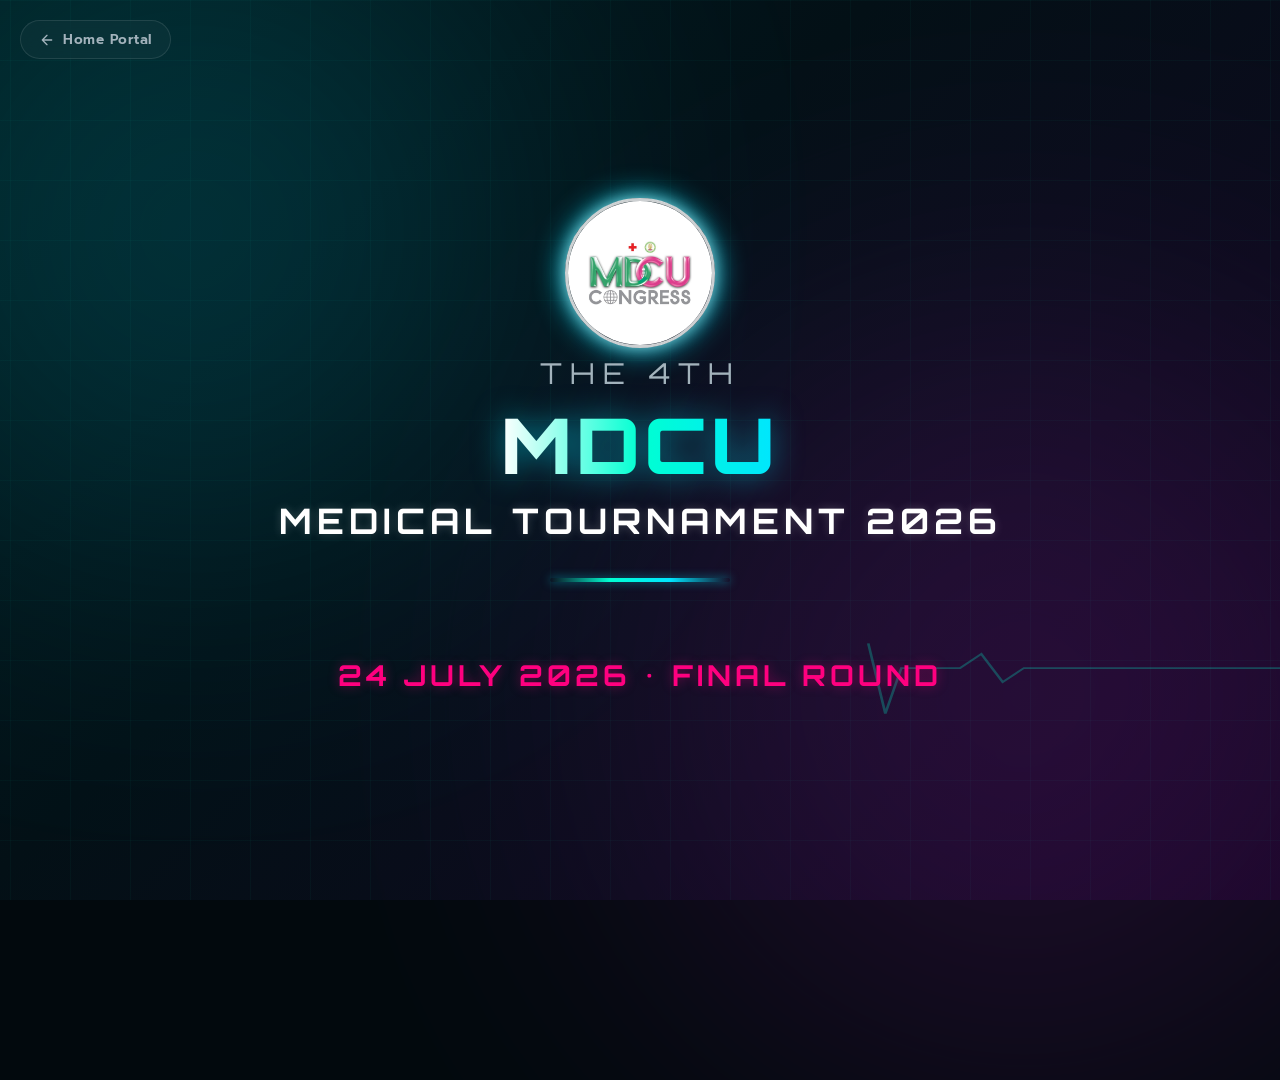
==== final.html @ 2c3ac01e "feat: update README.md for audio context instructions; remove audio indicators from final and prelim" ====
<!DOCTYPE html>
<html lang="en">
<head>
  <meta charset="UTF-8">
  <meta name="viewport" content="width=device-width, initial-scale=1.0">
  <title>MDCU Tournament 2026 - Final Round</title>
  <link rel="preconnect" href="https://fonts.googleapis.com">
  <link rel="preconnect" href="https://fonts.gstatic.com" crossorigin>
  <link href="https://fonts.googleapis.com/css2?family=Orbitron:wght@400;700;900&family=Prompt:wght@300;400;600;800&display=swap" rel="stylesheet">
  <link rel="stylesheet" href="styles.css">
</head>
<body>

  <!-- Navigation Link Back to Home Portal / Landing Page -->
  <a href="index.html" class="nav-back-home" id="nav-back-btn">
    <svg width="16" height="16" viewBox="0 0 24 24" fill="none" stroke="currentColor" stroke-width="2" stroke-linecap="round" stroke-linejoin="round">
      <path d="M19 12H5M12 19l-7-7 7-7"/>
    </svg>
    <span id="nav-back-text">Home Portal</span>
  </a>

  <!-- Background Decorative Grid and Glowing Orbs -->
  <div class="bg-decorations">
    <div class="grid-overlay"></div>
    <div class="glow-orb orb-cyan"></div>
    <div class="glow-orb orb-purple"></div>
  </div>

  <!-- SVG Heartbeat Line (ECG) Overlay -->
  <div class="heartbeat-container">
    <svg viewBox="0 0 1200 200" class="heartbeat-svg" preserveAspectRatio="none">
      <path class="heartbeat-path" d="M 0,100 L 300,100 L 320,80 L 340,120 L 360,100 L 400,100 L 410,30 L 430,170 L 450,100 L 500,100 L 510,85 L 520,115 L 530,100 L 800,100 L 810,40 L 830,165 L 845,100 L 900,100 L 920,80 L 940,120 L 960,100 L 1200,100" />
    </svg>
  </div>

  <!-- Main Container -->
  <main id="app-container">

    <!-- VIEW 1: FINAL ROUND LANDING PAGE -->
    <section id="view-home" class="view active">
      <div class="home-content">
        <!-- Secret click trigger on MDCU logo (no visual button indicators) -->
        <div class="logo-wrapper secret-trigger" id="logo-trigger" title="MDCU Congress Logo">
          <img src="assets/images/congresslogo.jpg" alt="MDCU Congress Logo" class="congress-logo">
        </div>
        <h1 class="tournament-title">
          <span class="prefix">THE 4th</span>
          <span class="highlight">MDCU</span>
          <span class="suffix">MEDICAL TOURNAMENT 2026</span>
        </h1>
        <div class="pulse-line"></div>
        <p class="tournament-details">24 JULY 2026 • FINAL ROUND</p>
      </div>
    </section>

    <!-- VIEW 2: FINAL ROUND JEOPARDY BOARD -->
    <section id="view-jeopardy" class="view">
      <div class="jeopardy-container">
        
        <!-- Header -->
        <div class="jeopardy-header">
          <div class="jeopardy-badge">FINAL ROUND</div>
          <h1 class="view-header" style="font-size: 2.2rem;">THE 4th MDCU MEDICAL TOURNAMENT 2026</h1>
        </div>

        <!-- 3-Column Jeopardy Grid -->
        <div class="jeopardy-grid">

          <!-- TOPIC 1: Basic Medical Science -->
          <div class="jeopardy-column">
            <div class="topic-card">
              <div class="topic-icon">
                <svg width="24" height="24" viewBox="0 0 24 24" fill="none" stroke="currentColor" stroke-width="2" stroke-linecap="round" stroke-linejoin="round">
                  <path d="M14.5 2H6a2 2 0 0 0-2 2v16a2 2 0 0 0 2 2h12a2 2 0 0 0 2-2V7.5L14.5 2z"/>
                  <polyline points="14 2 14 8 20 8"/>
                </svg>
              </div>
              <h2 class="topic-title">Basic Medical Science</h2>
            </div>

            <!-- Q1: 100 -->
            <button class="jeopardy-card" data-topic="Basic Medical Science" data-item="1" data-score="100">
              <div class="card-item-tag">NO. 1</div>
              <div class="card-score-value">100</div>
              <div class="card-topic-label">Basic Medical Science</div>
            </button>

            <!-- Q2: 200 -->
            <button class="jeopardy-card" data-topic="Basic Medical Science" data-item="2" data-score="200">
              <div class="card-item-tag">NO. 2</div>
              <div class="card-score-value">200</div>
              <div class="card-topic-label">Basic Medical Science</div>
            </button>

            <!-- Q3: 200 -->
            <button class="jeopardy-card" data-topic="Basic Medical Science" data-item="3" data-score="200">
              <div class="card-item-tag">NO. 3</div>
              <div class="card-score-value">200</div>
              <div class="card-topic-label">Basic Medical Science</div>
            </button>

            <!-- Q4: 250 -->
            <button class="jeopardy-card" data-topic="Basic Medical Science" data-item="4" data-score="250">
              <div class="card-item-tag">NO. 4</div>
              <div class="card-score-value">250</div>
              <div class="card-topic-label">Basic Medical Science</div>
            </button>
          </div>

          <!-- TOPIC 2: Clinical Science -->
          <div class="jeopardy-column">
            <div class="topic-card">
              <div class="topic-icon">
                <svg width="24" height="24" viewBox="0 0 24 24" fill="none" stroke="currentColor" stroke-width="2" stroke-linecap="round" stroke-linejoin="round">
                  <path d="M22 12h-4l-3 9L9 3l-3 9H2"/>
                </svg>
              </div>
              <h2 class="topic-title">Clinical Science</h2>
            </div>

            <!-- Q1: 100 -->
            <button class="jeopardy-card" data-topic="Clinical Science" data-item="1" data-score="100">
              <div class="card-item-tag">NO. 1</div>
              <div class="card-score-value">100</div>
              <div class="card-topic-label">Clinical Science</div>
            </button>

            <!-- Q2: 200 -->
            <button class="jeopardy-card" data-topic="Clinical Science" data-item="2" data-score="200">
              <div class="card-item-tag">NO. 2</div>
              <div class="card-score-value">200</div>
              <div class="card-topic-label">Clinical Science</div>
            </button>

            <!-- Q3: 200 -->
            <button class="jeopardy-card" data-topic="Clinical Science" data-item="3" data-score="200">
              <div class="card-item-tag">NO. 3</div>
              <div class="card-score-value">200</div>
              <div class="card-topic-label">Clinical Science</div>
            </button>

            <!-- Q4: 250 -->
            <button class="jeopardy-card" data-topic="Clinical Science" data-item="4" data-score="250">
              <div class="card-item-tag">NO. 4</div>
              <div class="card-score-value">250</div>
              <div class="card-topic-label">Clinical Science</div>
            </button>
          </div>

          <!-- TOPIC 3: MDCU -->
          <div class="jeopardy-column">
            <div class="topic-card">
              <div class="topic-icon">
                <svg width="24" height="24" viewBox="0 0 24 24" fill="none" stroke="currentColor" stroke-width="2" stroke-linecap="round" stroke-linejoin="round">
                  <polygon points="12 2 15.09 8.26 22 9.27 17 14.14 18.18 21.02 12 17.77 5.82 21.02 7 14.14 2 9.27 8.91 8.26 12 2"></polygon>
                </svg>
              </div>
              <h2 class="topic-title">MDCU</h2>
            </div>

            <!-- Q1: 100 -->
            <button class="jeopardy-card" data-topic="MDCU" data-item="1" data-score="100">
              <div class="card-item-tag">NO. 1</div>
              <div class="card-score-value">100</div>
              <div class="card-topic-label">MDCU</div>
            </button>

            <!-- Q2: 200 -->
            <button class="jeopardy-card" data-topic="MDCU" data-item="2" data-score="200">
              <div class="card-item-tag">NO. 2</div>
              <div class="card-score-value">200</div>
              <div class="card-topic-label">MDCU</div>
            </button>

            <!-- Q3: 200 -->
            <button class="jeopardy-card" data-topic="MDCU" data-item="3" data-score="200">
              <div class="card-item-tag">NO. 3</div>
              <div class="card-score-value">200</div>
              <div class="card-topic-label">MDCU</div>
            </button>

            <!-- Q4: 250 -->
            <button class="jeopardy-card" data-topic="MDCU" data-item="4" data-score="250">
              <div class="card-item-tag">NO. 4</div>
              <div class="card-score-value">250</div>
              <div class="card-topic-label">MDCU</div>
            </button>
          </div>

        </div>

      </div>
    </section>

    <!-- VIEW 3: QUESTION DETAIL & 10s TIMER -->
    <section id="view-question" class="view">
      <div class="modal-question-container">
        
        <!-- Left Side: Question Details & Author -->
        <div class="question-detail-left">
          <div class="modal-badge-row">
            <span class="modal-topic-badge" id="modal-q-topic">Basic Medical Science</span>
            <span class="modal-item-badge" id="modal-q-item">NO. 1</span>
          </div>

          <div class="modal-score-box">
            <span class="modal-score-label">POINTS</span>
            <span class="modal-score-num" id="modal-q-score">100</span>
          </div>

          <!-- Author Card -->
          <div class="author-card">
            <div class="author-icon">
              <svg width="28" height="28" viewBox="0 0 24 24" fill="none" stroke="currentColor" stroke-width="2" stroke-linecap="round" stroke-linejoin="round">
                <path d="M20 21v-2a4 4 0 0 0-4-4H8a4 4 0 0 0-4 4v2"></path>
                <circle cx="12" cy="7" r="4"></circle>
              </svg>
            </div>
            <div class="author-info">
              <span class="author-label">อาจารย์ผู้ออกข้อสอบ</span>
              <span class="author-name" id="modal-q-author">กำลังโหลดข้อมูล...</span>
            </div>
          </div>
        </div>

        <!-- Divider Line -->
        <div class="modal-divider"></div>

        <!-- Right Side: 10-Second Countdown Timer -->
        <div class="question-timer-right">
          <div class="modal-timer-header">TIMER</div>
          
          <div class="modal-timer-ring-container">
            <svg class="modal-timer-ring" width="260" height="260">
              <circle class="progress-ring-bg" stroke="rgba(255, 255, 255, 0.08)" stroke-width="10" fill="rgba(2, 8, 14, 0.3)" r="115" cx="130" cy="130" />
              <circle class="modal-ring-bar" id="modal-ring-bar" stroke="url(#modal-cyan-gradient)" stroke-width="12" stroke-linecap="round" fill="transparent" r="115" cx="130" cy="130" />
              <defs>
                <linearGradient id="modal-cyan-gradient" x1="0%" y1="0%" x2="100%" y2="100%">
                  <stop offset="0%" stop-color="#00ffd2" />
                  <stop offset="100%" stop-color="#00e5ff" />
                </linearGradient>
              </defs>
            </svg>
            <div class="modal-timer-digits" id="modal-timer-digits">10</div>
          </div>

          <div class="modal-timer-status" id="modal-timer-status">READY</div>

          <div class="modal-timer-controls">
            <button class="timer-btn btn-start" id="modal-timer-toggle-btn">
              <svg width="18" height="18" viewBox="0 0 24 24" fill="currentColor">
                <polygon points="5 3 19 12 5 21 5 3"></polygon>
              </svg>
              <span id="modal-timer-toggle-text">START TIMER</span>
            </button>
            <button class="timer-btn btn-reset" id="modal-timer-reset-btn" title="Reset Timer">
              <svg width="18" height="18" viewBox="0 0 24 24" fill="none" stroke="currentColor" stroke-width="2" stroke-linecap="round" stroke-linejoin="round">
                <path d="M23 4v6h-6"></path>
                <path d="M20.49 15a9 9 0 1 1-2.12-9.36L23 10"></path>
              </svg>
              <span>RESET</span>
            </button>
          </div>
        </div>

      </div>
    </section>

    <!-- VIEW 4: SCOREBOARD -->
    <section id="view-scoreboard" class="view">
      <div class="scoreboard-content">
        <h2 class="view-header">FINAL ROUND</h2>
        <h3 class="view-subheader">LEADERBOARD</h3>
        
        <div class="scoreboard-table-container">
          <table class="scoreboard-table">
            <thead>
              <tr>
                <th class="col-rank">Rank</th>
                <th class="col-team">Team Name</th>
                <th class="col-score">Score</th>
              </tr>
            </thead>
            <tbody id="scoreboard-rows">
              <!-- Dynamically populated rows -->
            </tbody>
          </table>
        </div>
        
        <div class="scoreboard-footer">
          <span class="live-indicator"><span class="live-dot"></span> Live Data</span>
          <span class="refresh-time" id="last-updated">Last updated: Just now</span>
        </div>
      </div>
    </section>

  </main>

  <script src="app.js"></script>
</body>
</html>
---- styles.css ----
/* -------------------------------------------------------------
 * MDCU Medical Tournament 2026 - Styling Guide & Themes
 * ------------------------------------------------------------- */

/* Design Variables */
:root {
  --bg-primary: #02090d;
  --bg-teal-dark: #021b1e;
  --bg-purple-dark: #110620;
  
  /* Accent Neon Colors */
  --neon-cyan: #00ffd2;
  --neon-cyan-glow: #00e5ff;
  --neon-purple: #c026d3;
  --neon-pink: #ff007f;
  --neon-green: #00ff66;
  
  /* Text colors */
  --text-main: #ffffff;
  --text-secondary: #a3b3bc;
  --text-muted: #64748b;
  
  /* Fonts */
  --font-main: 'Prompt', sans-serif;
  --font-title: 'Orbitron', sans-serif;
}

/* Reset & Base Rules */
* {
  box-sizing: border-box;
  margin: 0;
  padding: 0;
  user-select: none;
}

html, body {
  width: 100%;
  height: 100%;
  overflow: hidden;
  background-color: var(--bg-primary);
  color: var(--text-main);
  font-family: var(--font-main);
}

/* Fullscreen Background Decorations */
.bg-decorations {
  position: absolute;
  top: 0;
  left: 0;
  width: 100%;
  height: 100%;
  background: linear-gradient(135deg, var(--bg-teal-dark) 0%, #031016 40%, var(--bg-purple-dark) 100%);
  z-index: 1;
}

.grid-overlay {
  position: absolute;
  width: 100%;
  height: 100%;
  background-image: 
    linear-gradient(rgba(0, 255, 210, 0.03) 1px, transparent 1px),
    linear-gradient(90deg, rgba(0, 255, 210, 0.03) 1px, transparent 1px);
  background-size: 60px 60px;
  background-position: center center;
  z-index: 2;
}

.glow-orb {
  position: absolute;
  border-radius: 50%;
  filter: blur(150px);
  opacity: 0.15;
  z-index: 2;
  pointer-events: none;
}

.orb-cyan {
  width: 50vw;
  height: 50vw;
  background: var(--neon-cyan-glow);
  top: -10%;
  left: -10%;
  animation: orbFloat 25s infinite alternate ease-in-out;
}

.orb-purple {
  width: 60vw;
  height: 60vw;
  background: var(--neon-purple);
  bottom: -20%;
  right: -10%;
  animation: orbFloat 35s infinite alternate-reverse ease-in-out;
}

@keyframes orbFloat {
  0% { transform: translate(0, 0) scale(1); }
  100% { transform: translate(5%, 8%) scale(1.1); }
}

/* Heartbeat ECG Line Overlay */
.heartbeat-container {
  position: absolute;
  bottom: 18%;
  left: 0;
  width: 100%;
  height: 140px;
  z-index: 1;
  opacity: 0.25;
  pointer-events: none;
}

.heartbeat-svg {
  width: 100%;
  height: 100%;
}

.heartbeat-path {
  fill: none;
  stroke: var(--neon-cyan);
  stroke-width: 2.5;
  stroke-dasharray: 1200;
  stroke-dashoffset: 1200;
  animation: ecgStroke 8s linear infinite;
}

@keyframes ecgStroke {
  0% {
    stroke-dashoffset: 1200;
  }
  100% {
    stroke-dashoffset: -1200;
  }
}

/* Main Views Controller */
#app-container {
  position: relative;
  width: 100%;
  height: 100%;
  z-index: 10;
  display: flex;
  justify-content: center;
  align-items: center;
  padding: 40px;
}

/* Base View styling */
.view {
  position: absolute;
  width: 90%;
  max-width: 1280px;
  height: calc(100% - 120px);
  display: flex;
  flex-direction: column;
  justify-content: center;
  align-items: center;
  opacity: 0;
  pointer-events: none;
  transform: scale(0.95);
  transition: opacity 0.6s cubic-bezier(0.16, 1, 0.3, 1), transform 0.6s cubic-bezier(0.16, 1, 0.3, 1);
}

.view.active {
  opacity: 1;
  pointer-events: auto;
  transform: scale(1);
}

/* -------------------------------------------------------------
 * VIEW 1: HOMEPAGE
 * ------------------------------------------------------------- */
.home-content {
  text-align: center;
  display: flex;
  flex-direction: column;
  align-items: center;
  justify-content: center;
}

.logo-wrapper.secret-trigger {
  cursor: pointer;
  transition: transform 0.3s ease;
}

.logo-wrapper.secret-trigger:hover {
  transform: scale(1.03);
}

/* -------------------------------------------------------------
 * JEOPARDY BOARD STYLING (FINAL ROUND)
 * ------------------------------------------------------------- */
.jeopardy-container {
  width: 100%;
  max-width: 1200px;
  display: flex;
  flex-direction: column;
  align-items: center;
  margin: 0 auto;
}

.jeopardy-header {
  text-align: center;
  margin-bottom: 25px;
}

.jeopardy-badge {
  display: inline-block;
  font-family: var(--font-title);
  font-size: 1.15rem;
  font-weight: 700;
  letter-spacing: 3px;
  color: var(--neon-pink);
  background: rgba(255, 0, 127, 0.12);
  border: 1.5px solid rgba(255, 0, 127, 0.4);
  padding: 10px 28px;
  border-radius: 30px;
  margin-bottom: 14px;
  text-transform: uppercase;
  box-shadow: 0 0 20px rgba(255, 0, 127, 0.2);
}

.jeopardy-grid {
  display: grid;
  grid-template-columns: repeat(3, 1fr);
  gap: 20px;
  width: 100%;
}

.jeopardy-column {
  display: flex;
  flex-direction: column;
  gap: 15px;
}

/* Topic Category Header Card */
.topic-card {
  background: linear-gradient(135deg, rgba(6, 25, 38, 0.85) 0%, rgba(17, 6, 32, 0.85) 100%);
  border: 1px solid rgba(0, 255, 210, 0.3);
  border-radius: 16px;
  padding: 20px 15px;
  text-align: center;
  backdrop-filter: blur(12px);
  box-shadow: 0 10px 25px rgba(0, 0, 0, 0.4), inset 0 1px 0 rgba(255, 255, 255, 0.1);
  position: relative;
  overflow: hidden;
}

.topic-card::before {
  content: '';
  position: absolute;
  top: 0;
  left: 0;
  width: 100%;
  height: 3px;
  background: linear-gradient(90deg, var(--neon-cyan), var(--neon-purple));
}

.topic-icon {
  width: 40px;
  height: 40px;
  margin: 0 auto 10px auto;
  border-radius: 50%;
  background: rgba(0, 255, 210, 0.1);
  display: flex;
  align-items: center;
  justify-content: center;
  color: var(--neon-cyan);
}

.topic-card:nth-child(2) .topic-icon {
  background: rgba(192, 38, 211, 0.1);
  color: var(--neon-purple);
}

.topic-card:nth-child(3) .topic-icon {
  background: rgba(255, 0, 127, 0.1);
  color: var(--neon-pink);
}

.topic-title {
  font-family: var(--font-title);
  font-size: 1.15rem;
  font-weight: 700;
  letter-spacing: 1px;
  color: #ffffff;
  text-transform: uppercase;
  text-shadow: 0 0 10px rgba(0, 255, 210, 0.3);
}

/* Question Tile Cards - Default (Unclicked / Active State) */
.jeopardy-card {
  background: linear-gradient(135deg, rgba(6, 28, 42, 0.85) 0%, rgba(18, 8, 36, 0.85) 100%);
  border: 1px solid rgba(0, 255, 210, 0.35);
  border-radius: 14px;
  padding: 18px 16px;
  display: flex;
  flex-direction: column;
  align-items: center;
  justify-content: center;
  cursor: pointer;
  position: relative;
  overflow: hidden;
  backdrop-filter: blur(12px);
  box-shadow: 0 8px 25px rgba(0, 0, 0, 0.4), 0 0 12px rgba(0, 255, 210, 0.12);
  transition: all 0.35s cubic-bezier(0.2, 0.8, 0.2, 1);
  min-height: 105px;
}

.jeopardy-card::after {
  content: '';
  position: absolute;
  top: 0;
  left: 0;
  width: 100%;
  height: 100%;
  background: linear-gradient(135deg, rgba(255, 255, 255, 0.08) 0%, transparent 100%);
  pointer-events: none;
}

/* Hover state for active (unclicked) cards */
.jeopardy-card:not(.clicked):hover {
  transform: translateY(-5px) scale(1.03);
  background: linear-gradient(135deg, rgba(8, 38, 56, 0.95) 0%, rgba(28, 12, 52, 0.95) 100%);
  border-color: var(--neon-cyan);
  box-shadow: 0 15px 35px rgba(0, 255, 210, 0.35), 0 0 20px rgba(0, 255, 210, 0.2);
}

.jeopardy-card:not(.clicked):active {
  transform: translateY(0) scale(0.98);
  box-shadow: 0 4px 15px rgba(0, 255, 210, 0.4);
}

/* Spent / Clicked Question Tile styling (Dimmed / Spent State) */
.jeopardy-card.clicked {
  opacity: 0.35;
  background: rgba(2, 8, 14, 0.35) !important;
  border-color: rgba(255, 255, 255, 0.06) !important;
  box-shadow: none !important;
  transform: none !important;
}

.jeopardy-card.clicked .card-score-value {
  color: var(--text-muted) !important;
  text-shadow: none !important;
}

.jeopardy-card.clicked .card-item-tag {
  color: var(--text-muted) !important;
  border-color: rgba(255, 255, 255, 0.1) !important;
  background: rgba(255, 255, 255, 0.03) !important;
}

.jeopardy-card.clicked .card-topic-label {
  color: var(--text-muted) !important;
}

.card-item-tag {
  font-family: var(--font-title);
  font-size: 0.72rem;
  font-weight: 700;
  letter-spacing: 1.5px;
  color: var(--neon-cyan);
  background: rgba(0, 255, 210, 0.08);
  border: 1px solid rgba(0, 255, 210, 0.25);
  padding: 3px 10px;
  border-radius: 10px;
  margin-bottom: 6px;
  text-transform: uppercase;
}

.card-score-value {
  font-family: var(--font-title);
  font-size: 2.3rem;
  font-weight: 900;
  color: #ffffff;
  letter-spacing: 1px;
  text-shadow: 0 0 15px rgba(0, 255, 210, 0.6);
  margin: 2px 0;
  transition: all 0.3s ease;
}

.card-topic-label {
  font-family: var(--font-main);
  font-size: 0.82rem;
  font-weight: 600;
  color: var(--text-secondary);
  letter-spacing: 0.5px;
  text-transform: uppercase;
  text-align: center;
  margin-top: 2px;
}

/* Score-tier specific neon styling for unclicked cards */
.jeopardy-card[data-score="100"]:not(.clicked) .card-score-value {
  color: var(--neon-cyan);
  text-shadow: 0 0 15px rgba(0, 255, 210, 0.5);
}

.jeopardy-card[data-score="200"]:not(.clicked) .card-score-value {
  color: #38bdf8;
  text-shadow: 0 0 15px rgba(56, 189, 248, 0.5);
}

.jeopardy-card[data-score="200"]:not(.clicked) .card-item-tag {
  color: #38bdf8;
  border-color: rgba(56, 189, 248, 0.3);
  background: rgba(56, 189, 248, 0.08);
}

.jeopardy-card[data-score="250"]:not(.clicked) .card-score-value {
  color: #e879f9;
  text-shadow: 0 0 18px rgba(232, 121, 249, 0.6);
}

.jeopardy-card[data-score="250"]:not(.clicked) .card-item-tag {
  color: #e879f9;
  border-color: rgba(232, 121, 249, 0.35);
  background: rgba(232, 121, 249, 0.1);
}

.congress-logo {
  height: 150px;
  width: 150px;
  object-fit: cover;
  border-radius: 50%;
  border: 3px solid rgba(255, 255, 255, 0.8);
  box-shadow: 
    0 0 15px rgba(255, 255, 255, 0.5), 
    0 0 30px var(--neon-cyan-glow);
  animation: logoPulse 4s infinite alternate ease-in-out;
}

@keyframes logoPulse {
  0% { transform: scale(1); box-shadow: 0 0 15px rgba(255, 255, 255, 0.4), 0 0 25px rgba(0, 229, 255, 0.4); }
  100% { transform: scale(1.04); box-shadow: 0 0 25px rgba(255, 255, 255, 0.6), 0 0 45px rgba(0, 229, 255, 0.7); }
}

.tournament-title {
  font-family: var(--font-title);
  color: var(--text-main);
  text-transform: uppercase;
  margin-bottom: 20px;
  letter-spacing: 2px;
}

.tournament-title .prefix {
  display: block;
  font-size: 1.8rem;
  font-weight: 400;
  color: var(--text-secondary);
  letter-spacing: 8px;
}

.tournament-title .highlight {
  display: inline-block;
  font-size: 4.8rem;
  font-weight: 900;
  color: var(--text-main);
  background: linear-gradient(90deg, #ffffff, var(--neon-cyan), var(--neon-cyan-glow));
  -webkit-background-clip: text;
  -webkit-text-fill-color: transparent;
  filter: drop-shadow(0 0 15px rgba(0, 229, 255, 0.5));
  margin: 5px 0;
  letter-spacing: 4px;
}

.tournament-title .suffix {
  display: block;
  font-size: 2.2rem;
  font-weight: 700;
  color: #ffffff;
  letter-spacing: 5px;
  text-shadow: 0 0 10px rgba(255, 255, 255, 0.2);
}

.pulse-line {
  width: 180px;
  height: 4px;
  background: linear-gradient(90deg, transparent, var(--neon-cyan), var(--neon-cyan-glow), transparent);
  border-radius: 2px;
  margin: 15px 0 25px 0;
  box-shadow: 0 0 10px rgba(0, 229, 255, 0.5);
  animation: widthPulse 3s infinite ease-in-out;
}

@keyframes widthPulse {
  0%, 100% { width: 150px; opacity: 0.6; }
  50% { width: 250px; opacity: 1; }
}

.tournament-details {
  font-family: var(--font-title);
  font-size: 1.8rem;
  font-weight: 700;
  color: var(--neon-pink);
  letter-spacing: 4px;
  text-transform: uppercase;
  text-shadow: 0 0 12px rgba(255, 0, 127, 0.4);
  margin-top: 50px;
  margin-bottom: 10px;
  position: relative;
  z-index: 5;
}

/* -------------------------------------------------------------
 * VIEW 2: COUNTDOWN TIMER
 * ------------------------------------------------------------- */
.countdown-content {
  text-align: center;
  display: flex;
  flex-direction: column;
  align-items: center;
  width: 100%;
}

.view-header {
  font-family: var(--font-title);
  font-size: 2.2rem;
  font-weight: 900;
  letter-spacing: 6px;
  background: linear-gradient(90deg, var(--neon-cyan), #fff);
  -webkit-background-clip: text;
  -webkit-text-fill-color: transparent;
  filter: drop-shadow(0 0 10px rgba(0, 255, 210, 0.3));
}

.view-subheader {
  font-size: 1rem;
  font-weight: 600;
  color: var(--text-secondary);
  letter-spacing: 5px;
  margin-top: 5px;
  margin-bottom: 40px;
  text-transform: uppercase;
}

.timer-display-container {
  position: relative;
  width: 400px;
  height: 400px;
  display: flex;
  justify-content: center;
  align-items: center;
  margin-bottom: 30px;
  border-radius: 50%;
  background: radial-gradient(circle, rgba(2, 8, 14, 0.45) 0%, rgba(2, 8, 14, 0.25) 65%, transparent 72%);
  backdrop-filter: blur(10px);
}

.progress-ring {
  position: absolute;
  top: 0;
  left: 0;
  transform: rotate(-90deg); /* Start progress at the top */
}

.progress-ring-bar {
  transition: stroke-dashoffset 0.1s linear;
  filter: drop-shadow(0 0 8px var(--neon-cyan-glow));
}

.timer-digits {
  font-family: var(--font-title);
  font-size: 8.5rem;
  font-weight: 900;
  color: #ffffff;
  z-index: 5;
  text-shadow: 
    0 0 20px rgba(255, 255, 255, 0.2),
    0 0 40px var(--neon-cyan-glow);
  transition: color 0.3s ease, text-shadow 0.3s ease;
}

/* States for countdown timer visual cues */
.timer-running .timer-digits {
  text-shadow: 
    0 0 25px rgba(255, 255, 255, 0.2),
    0 0 50px var(--neon-cyan-glow);
}

.timer-warning .timer-digits {
  color: var(--neon-pink);
  text-shadow: 
    0 0 25px rgba(255, 0, 127, 0.3),
    0 0 50px var(--neon-pink);
  animation: digitPanic 0.5s infinite alternate ease-in-out;
}

.timer-warning .progress-ring-bar {
  stroke: var(--neon-pink) !important;
  filter: drop-shadow(0 0 12px var(--neon-pink));
}

.timer-finished .timer-digits {
  color: #ff0033;
  text-shadow: 
    0 0 30px rgba(255, 0, 0, 0.4),
    0 0 60px #ff0033;
  animation: digitFlash 0.4s infinite alternate ease-in-out;
}

.timer-finished .progress-ring-bar {
  stroke: #ff0033 !important;
  filter: drop-shadow(0 0 15px #ff0033);
}

@keyframes digitPanic {
  0% { transform: scale(1); }
  100% { transform: scale(1.05); }
}

@keyframes digitFlash {
  0% { opacity: 0.3; transform: scale(1.05); }
  100% { opacity: 1; transform: scale(1.05); }
}

.timer-status {
  font-family: var(--font-title);
  font-size: 1.2rem;
  font-weight: 700;
  letter-spacing: 4px;
  color: var(--neon-cyan);
  background: rgba(0, 255, 210, 0.05);
  border: 1px solid rgba(0, 255, 210, 0.2);
  padding: 8px 30px;
  border-radius: 20px;
  text-transform: uppercase;
  transition: all 0.3s ease;
}

.timer-running .timer-status {
  color: var(--neon-green);
  background: rgba(0, 255, 102, 0.05);
  border-color: rgba(0, 255, 102, 0.2);
  box-shadow: 0 0 10px rgba(0, 255, 102, 0.1);
}

.timer-paused .timer-status {
  color: #eab308;
  background: rgba(234, 179, 8, 0.05);
  border-color: rgba(234, 179, 8, 0.2);
}

.timer-finished .timer-status {
  color: #ff0033;
  background: rgba(255, 0, 51, 0.08);
  border-color: rgba(255, 0, 51, 0.3);
  box-shadow: 0 0 15px rgba(255, 0, 51, 0.2);
}

/* -------------------------------------------------------------
 * VIEW 3: SCOREBOARD
 * ------------------------------------------------------------- */
.scoreboard-content {
  width: 100%;
  max-width: 900px;
  display: flex;
  flex-direction: column;
  align-items: center;
}

.scoreboard-table-container {
  width: 100%;
  background: rgba(5, 18, 25, 0.45);
  backdrop-filter: blur(15px);
  -webkit-backdrop-filter: blur(15px);
  border: 1px solid rgba(255, 255, 255, 0.06);
  border-radius: 16px;
  box-shadow: 0 20px 50px rgba(0, 0, 0, 0.4), inset 0 1px 0 rgba(255, 255, 255, 0.1);
  overflow: hidden;
  margin-bottom: 25px;
}

.scoreboard-table {
  width: 100%;
  border-collapse: collapse;
  text-align: left;
}

.scoreboard-table th {
  padding: 20px 30px;
  font-family: var(--font-title);
  font-size: 0.95rem;
  font-weight: 700;
  text-transform: uppercase;
  letter-spacing: 2px;
  color: var(--text-secondary);
  border-bottom: 2px solid rgba(255, 255, 255, 0.05);
  background: rgba(255, 255, 255, 0.02);
}

.scoreboard-table td {
  padding: 18px 30px;
  font-size: 1.15rem;
  font-weight: 500;
  border-bottom: 1px solid rgba(255, 255, 255, 0.03);
  transition: all 0.3s ease;
}

.scoreboard-table tbody tr {
  animation: slideInRow 0.5s cubic-bezier(0.16, 1, 0.3, 1) both;
}

@keyframes slideInRow {
  0% { transform: translateY(15px); opacity: 0; }
  100% { transform: translateY(0); opacity: 1; }
}

/* Stagger animations for rows using JS-added custom property */
.scoreboard-table tbody tr:hover {
  background: rgba(0, 255, 210, 0.03);
}

/* Specific column styles */
.col-rank {
  width: 15%;
  text-align: center;
  font-family: var(--font-title);
  font-weight: 700;
}

.col-team {
  width: 60%;
}

.col-score {
  width: 25%;
  text-align: right;
  font-family: var(--font-title);
  font-weight: 700;
  color: var(--neon-cyan);
}

/* Rank Glow styles */
tr.rank-1 {
  background: linear-gradient(90deg, rgba(234, 179, 8, 0.06) 0%, transparent 100%);
}
tr.rank-1 td {
  font-weight: 800;
}
tr.rank-1 .col-rank span {
  display: inline-block;
  padding: 4px 10px;
  background: #eab308;
  color: #000;
  border-radius: 4px;
  box-shadow: 0 0 10px rgba(234, 179, 8, 0.4);
}
tr.rank-1 .col-score {
  color: #eab308;
  text-shadow: 0 0 8px rgba(234, 179, 8, 0.3);
}

tr.rank-2 {
  background: linear-gradient(90deg, rgba(148, 163, 184, 0.06) 0%, transparent 100%);
}
tr.rank-2 .col-rank span {
  display: inline-block;
  padding: 4px 10px;
  background: #94a3b8;
  color: #000;
  border-radius: 4px;
  box-shadow: 0 0 10px rgba(148, 163, 184, 0.3);
}
tr.rank-2 .col-score {
  color: #cbd5e1;
}

tr.rank-3 {
  background: linear-gradient(90deg, rgba(180, 83, 9, 0.06) 0%, transparent 100%);
}
tr.rank-3 .col-rank span {
  display: inline-block;
  padding: 4px 10px;
  background: #b45309;
  color: #fff;
  border-radius: 4px;
  box-shadow: 0 0 10px rgba(180, 83, 9, 0.3);
}
tr.rank-3 .col-score {
  color: #d97706;
}

.scoreboard-footer {
  width: 100%;
  display: flex;
  justify-content: space-between;
  align-items: center;
  padding: 0 10px;
  color: var(--text-secondary);
  font-size: 0.9rem;
}

.live-indicator {
  display: flex;
  align-items: center;
  gap: 8px;
  font-weight: 600;
}

.live-dot {
  width: 8px;
  height: 8px;
  background-color: var(--neon-green);
  border-radius: 50%;
  box-shadow: 0 0 8px var(--neon-green);
  animation: pulseDot 1.5s infinite ease-in-out;
}

@keyframes pulseDot {
  0%, 100% { opacity: 0.4; transform: scale(0.9); }
  50% { opacity: 1; transform: scale(1.1); }
}

.refresh-time {
  color: var(--text-muted);
}



/* -------------------------------------------------------------
 * INTERACTIVE AUDIO INDICATOR
 * ------------------------------------------------------------- */
#audio-indicator {
  position: absolute;
  top: 20px;
  right: 20px;
  display: flex;
  align-items: center;
  gap: 8px;
  background: rgba(255, 255, 255, 0.03);
  border: 1px solid rgba(255, 255, 255, 0.08);
  border-radius: 20px;
  padding: 6px 14px;
  font-size: 0.8rem;
  font-weight: 600;
  z-index: 100;
  cursor: pointer;
  transition: all 0.3s ease;
}

.audio-indicator-muted {
  color: var(--text-muted);
}

.audio-indicator-active {
  color: var(--neon-green);
  border-color: rgba(0, 255, 102, 0.2);
  background: rgba(0, 255, 102, 0.03);
  box-shadow: 0 0 10px rgba(0, 255, 102, 0.05);
}

#audio-indicator:hover {
  background: rgba(255, 255, 255, 0.08);
}

/* -------------------------------------------------------------
 * NAVIGATION & ROUND PORTALS
 * ------------------------------------------------------------- */

/* Back to Home Navigation Button */
.nav-back-home {
  position: absolute;
  top: 20px;
  left: 20px;
  display: flex;
  align-items: center;
  gap: 8px;
  background: rgba(255, 255, 255, 0.03);
  border: 1px solid rgba(255, 255, 255, 0.1);
  border-radius: 20px;
  padding: 8px 18px;
  color: var(--text-secondary);
  text-decoration: none;
  font-size: 0.85rem;
  font-weight: 600;
  letter-spacing: 0.5px;
  z-index: 100;
  backdrop-filter: blur(10px);
  transition: all 0.3s cubic-bezier(0.4, 0, 0.2, 1);
}

.nav-back-home:hover {
  color: var(--neon-cyan);
  border-color: var(--neon-cyan);
  box-shadow: 0 0 15px rgba(0, 255, 210, 0.2);
  transform: translateX(-3px);
}

.nav-back-home svg {
  transition: transform 0.3s ease;
}

.nav-back-home:hover svg {
  transform: translateX(-3px);
}

/* Portal Navigation Layout on index.html */
.portal-nav-container {
  display: flex;
  flex-direction: row;
  justify-content: center;
  align-items: stretch;
  gap: 30px;
  margin-top: 40px;
  width: 100%;
  max-width: 900px;
}

.portal-card {
  flex: 1;
  display: flex;
  flex-direction: column;
  justify-content: space-between;
  background: rgba(4, 19, 28, 0.6);
  border: 1px solid rgba(0, 255, 210, 0.15);
  border-radius: 20px;
  padding: 36px 28px;
  text-decoration: none;
  color: var(--text-main);
  position: relative;
  overflow: hidden;
  backdrop-filter: blur(16px);
  transition: all 0.4s cubic-bezier(0.4, 0, 0.2, 1);
  box-shadow: 0 10px 30px rgba(0, 0, 0, 0.4);
}

.portal-card::before {
  content: '';
  position: absolute;
  top: 0;
  left: -100%;
  width: 100%;
  height: 100%;
  background: linear-gradient(90deg, transparent, rgba(255, 255, 255, 0.05), transparent);
  transition: left 0.7s ease;
}

.portal-card:hover::before {
  left: 100%;
}

.portal-card:hover {
  transform: translateY(-8px) scale(1.02);
  border-color: var(--neon-cyan);
  box-shadow: 0 20px 40px rgba(0, 255, 210, 0.15), 0 0 20px rgba(0, 255, 210, 0.1);
}

.portal-card.final-card:hover {
  border-color: var(--neon-purple);
  box-shadow: 0 20px 40px rgba(192, 38, 211, 0.2), 0 0 20px rgba(192, 38, 211, 0.15);
}

.portal-badge {
  align-self: flex-start;
  font-family: var(--font-title);
  font-size: 0.75rem;
  font-weight: 700;
  letter-spacing: 1.5px;
  padding: 6px 14px;
  border-radius: 12px;
  text-transform: uppercase;
  background: rgba(0, 255, 210, 0.1);
  color: var(--neon-cyan);
  border: 1px solid rgba(0, 255, 210, 0.3);
  margin-bottom: 24px;
}

.portal-card.final-card .portal-badge {
  background: rgba(192, 38, 211, 0.15);
  color: #e879f9;
  border-color: rgba(192, 38, 211, 0.4);
}

.portal-title {
  font-family: var(--font-title);
  font-size: 1.6rem;
  font-weight: 700;
  letter-spacing: 1px;
  margin-bottom: 20px;
  color: #ffffff;
}

.portal-desc {
  font-size: 0.95rem;
  color: var(--text-secondary);
  line-height: 1.5;
  margin-bottom: 30px;
}

.portal-action {
  display: flex;
  align-items: center;
  justify-content: space-between;
  font-family: var(--font-title);
  font-size: 0.9rem;
  font-weight: 700;
  letter-spacing: 1px;
  color: var(--neon-cyan);
  padding-top: 16px;
  border-top: 1px solid rgba(255, 255, 255, 0.08);
}

.portal-card.final-card .portal-action {
  color: #e879f9;
}

.portal-action svg {
  transition: transform 0.3s ease;
}

.portal-card:hover .portal-action svg {
  transform: translateX(6px);
}

/* Final Round Placeholder Styling */
.final-placeholder-container {
  display: flex;
  flex-direction: column;
  align-items: center;
  justify-content: center;
  text-align: center;
  max-width: 650px;
  margin: 0 auto;
  padding: 40px 30px;
  background: rgba(17, 6, 32, 0.4);
  border: 1px solid rgba(192, 38, 211, 0.2);
  border-radius: 24px;
  backdrop-filter: blur(12px);
  box-shadow: 0 15px 35px rgba(0, 0, 0, 0.3);
}

.final-icon-glow {
  width: 70px;
  height: 70px;
  border-radius: 50%;
  background: rgba(192, 38, 211, 0.15);
  border: 1px solid rgba(192, 38, 211, 0.3);
  display: flex;
  align-items: center;
  justify-content: center;
  margin-bottom: 20px;
  color: #e879f9;
  box-shadow: 0 0 25px rgba(192, 38, 211, 0.25);
}

.final-notice-title {
  font-family: var(--font-title);
  font-size: 1.4rem;
  letter-spacing: 1px;
  color: #ffffff;
  margin-bottom: 12px;
}

.final-notice-desc {
  color: var(--text-secondary);
  font-size: 1rem;
  line-height: 1.6;
}

/* -------------------------------------------------------------
 * JEOPARDY BOARD STYLING (FINAL ROUND)
 * ------------------------------------------------------------- */
.jeopardy-container {
  width: 100%;
  max-width: 1200px;
  display: flex;
  flex-direction: column;
  align-items: center;
  margin: 0 auto;
}

.jeopardy-header {
  text-align: center;
  margin-bottom: 25px;
}

.jeopardy-badge {
  display: inline-block;
  font-family: var(--font-title);
  font-size: 1.15rem;
  font-weight: 700;
  letter-spacing: 3px;
  color: var(--neon-pink);
  background: rgba(255, 0, 127, 0.12);
  border: 1.5px solid rgba(255, 0, 127, 0.4);
  padding: 10px 28px;
  border-radius: 30px;
  margin-bottom: 14px;
  text-transform: uppercase;
  box-shadow: 0 0 20px rgba(255, 0, 127, 0.2);
}

.jeopardy-grid {
  display: grid;
  grid-template-columns: repeat(3, 1fr);
  gap: 20px;
  width: 100%;
}

.jeopardy-column {
  display: flex;
  flex-direction: column;
  gap: 15px;
}

/* Topic Category Header Card */
.topic-card {
  background: linear-gradient(135deg, rgba(6, 25, 38, 0.85) 0%, rgba(17, 6, 32, 0.85) 100%);
  border: 1px solid rgba(0, 255, 210, 0.3);
  border-radius: 16px;
  padding: 20px 15px;
  text-align: center;
  backdrop-filter: blur(12px);
  box-shadow: 0 10px 25px rgba(0, 0, 0, 0.4), inset 0 1px 0 rgba(255, 255, 255, 0.1);
  position: relative;
  overflow: hidden;
}

.topic-card::before {
  content: '';
  position: absolute;
  top: 0;
  left: 0;
  width: 100%;
  height: 3px;
  background: linear-gradient(90deg, var(--neon-cyan), var(--neon-purple));
}

.topic-icon {
  width: 40px;
  height: 40px;
  margin: 0 auto 10px auto;
  border-radius: 50%;
  background: rgba(0, 255, 210, 0.1);
  display: flex;
  align-items: center;
  justify-content: center;
  color: var(--neon-cyan);
}

.topic-card:nth-child(2) .topic-icon {
  background: rgba(192, 38, 211, 0.1);
  color: var(--neon-purple);
}

.topic-card:nth-child(3) .topic-icon {
  background: rgba(255, 0, 127, 0.1);
  color: var(--neon-pink);
}

.topic-title {
  font-family: var(--font-title);
  font-size: 1.15rem;
  font-weight: 700;
  letter-spacing: 1px;
  color: #ffffff;
  text-transform: uppercase;
  text-shadow: 0 0 10px rgba(0, 255, 210, 0.3);
}

/* Question Tile Cards */
.jeopardy-card {
  background: rgba(4, 18, 28, 0.65);
  border: 1px solid rgba(255, 255, 255, 0.1);
  border-radius: 14px;
  padding: 18px 16px;
  display: flex;
  flex-direction: column;
  align-items: center;
  justify-content: center;
  cursor: pointer;
  position: relative;
  overflow: hidden;
  backdrop-filter: blur(10px);
  transition: all 0.3s cubic-bezier(0.2, 0.8, 0.2, 1);
  min-height: 105px;
}

.jeopardy-card::after {
  content: '';
  position: absolute;
  top: 0;
  left: 0;
  width: 100%;
  height: 100%;
  background: linear-gradient(135deg, rgba(255, 255, 255, 0.05) 0%, transparent 100%);
  pointer-events: none;
}

.jeopardy-card:hover {
  transform: translateY(-4px) scale(1.02);
  background: rgba(8, 32, 48, 0.85);
  border-color: var(--neon-cyan);
  box-shadow: 0 12px 30px rgba(0, 255, 210, 0.25), 0 0 15px rgba(0, 255, 210, 0.15);
}

.jeopardy-card:active {
  transform: translateY(0) scale(0.98);
  box-shadow: 0 4px 15px rgba(0, 255, 210, 0.4);
}

/* Visited / Clicked card styling */
.jeopardy-card.clicked {
  border-color: rgba(0, 255, 210, 0.6);
  background: rgba(0, 255, 210, 0.08);
  animation: cardPulse 0.4s cubic-bezier(0.2, 0.8, 0.2, 1);
}

@keyframes cardPulse {
  0% { transform: scale(1); box-shadow: 0 0 0 0 rgba(0, 255, 210, 0.7); }
  50% { transform: scale(1.04); box-shadow: 0 0 25px 5px rgba(0, 255, 210, 0.4); }
  100% { transform: scale(1); }
}

.card-item-tag {
  font-family: var(--font-title);
  font-size: 0.72rem;
  font-weight: 700;
  letter-spacing: 1.5px;
  color: var(--neon-cyan);
  background: rgba(0, 255, 210, 0.08);
  border: 1px solid rgba(0, 255, 210, 0.25);
  padding: 3px 10px;
  border-radius: 10px;
  margin-bottom: 6px;
  text-transform: uppercase;
}

.card-score-value {
  font-family: var(--font-title);
  font-size: 2.3rem;
  font-weight: 900;
  color: #ffffff;
  letter-spacing: 1px;
  text-shadow: 0 0 15px rgba(0, 255, 210, 0.6);
  margin: 2px 0;
  transition: all 0.3s ease;
}

.card-topic-label {
  font-family: var(--font-main);
  font-size: 0.82rem;
  font-weight: 600;
  color: var(--text-secondary);
  letter-spacing: 0.5px;
  text-transform: uppercase;
  text-align: center;
  margin-top: 2px;
}

/* Score-tier specific neon styling */
.jeopardy-card[data-score="100"] .card-score-value {
  color: var(--neon-cyan);
  text-shadow: 0 0 15px rgba(0, 255, 210, 0.5);
}

.jeopardy-card[data-score="200"] .card-score-value {
  color: #38bdf8;
  text-shadow: 0 0 15px rgba(56, 189, 248, 0.5);
}

.jeopardy-card[data-score="200"] .card-item-tag {
  color: #38bdf8;
  border-color: rgba(56, 189, 248, 0.3);
  background: rgba(56, 189, 248, 0.08);
}

.jeopardy-card[data-score="250"] .card-score-value {
  color: #e879f9;
  text-shadow: 0 0 18px rgba(232, 121, 249, 0.6);
}

.jeopardy-card[data-score="250"] .card-item-tag {
  color: #e879f9;
  border-color: rgba(232, 121, 249, 0.35);
  background: rgba(232, 121, 249, 0.1);
}

@media (max-width: 900px) {
  .jeopardy-grid {
    grid-template-columns: 1fr;
    gap: 25px;
  }
}

/* -------------------------------------------------------------
 * QUESTION DETAIL MODAL & 10s TIMER
 * ------------------------------------------------------------- */
.modal-question-container {
  width: 100%;
  max-width: 1240px;
  background: rgba(4, 18, 28, 0.75);
  border: 1px solid rgba(0, 255, 210, 0.25);
  border-radius: 24px;
  padding: 40px 45px;
  display: flex;
  flex-direction: row;
  align-items: center;
  justify-content: space-between;
  backdrop-filter: blur(18px);
  -webkit-backdrop-filter: blur(18px);
  box-shadow: 0 25px 60px rgba(0, 0, 0, 0.5), inset 0 1px 0 rgba(255, 255, 255, 0.1);
  gap: 45px;
  margin: 0 auto;
}

.question-detail-left {
  flex: 1.4;
  display: flex;
  flex-direction: column;
  align-items: flex-start;
}

.modal-badge-row {
  display: flex;
  align-items: center;
  flex-wrap: nowrap;
  gap: 14px;
  margin-bottom: 24px;
}

.modal-topic-badge {
  font-family: var(--font-title);
  font-size: 1.1rem;
  font-weight: 700;
  letter-spacing: 1.5px;
  color: var(--neon-cyan);
  background: rgba(0, 255, 210, 0.12);
  border: 1.5px solid rgba(0, 255, 210, 0.4);
  padding: 8px 22px;
  border-radius: 14px;
  text-transform: uppercase;
  box-shadow: 0 0 15px rgba(0, 255, 210, 0.15);
}

.modal-item-badge {
  font-family: var(--font-title);
  font-size: 1.1rem;
  font-weight: 700;
  letter-spacing: 1.5px;
  color: #ffffff;
  background: rgba(255, 255, 255, 0.1);
  border: 1.5px solid rgba(255, 255, 255, 0.25);
  padding: 8px 22px;
  border-radius: 14px;
  text-transform: uppercase;
}

.modal-score-box {
  margin-bottom: 30px;
}

.modal-score-label {
  display: block;
  font-family: var(--font-title);
  font-size: 0.85rem;
  font-weight: 700;
  letter-spacing: 2.5px;
  color: var(--text-secondary);
  margin-bottom: 6px;
}

.modal-score-num {
  font-family: var(--font-title);
  font-size: 5rem;
  font-weight: 900;
  color: var(--neon-cyan);
  line-height: 1;
  text-shadow: 0 0 25px rgba(0, 255, 210, 0.5);
}

.author-card {
  width: 100%;
  display: flex;
  align-items: center;
  gap: 20px;
  background: linear-gradient(135deg, rgba(17, 6, 32, 0.75) 0%, rgba(26, 10, 48, 0.75) 100%);
  border: 1.5px solid rgba(192, 38, 211, 0.4);
  border-radius: 20px;
  padding: 22px 26px;
  box-shadow: 0 10px 30px rgba(0, 0, 0, 0.4), 0 0 20px rgba(192, 38, 211, 0.15);
}

.author-icon {
  width: 56px;
  height: 56px;
  border-radius: 50%;
  background: rgba(192, 38, 211, 0.2);
  border: 1px solid rgba(192, 38, 211, 0.4);
  color: #e879f9;
  display: flex;
  align-items: center;
  justify-content: center;
  flex-shrink: 0;
  box-shadow: 0 0 15px rgba(192, 38, 211, 0.3);
}

.author-info {
  display: flex;
  flex-direction: column;
}

.author-label {
  font-size: 0.95rem;
  font-weight: 700;
  color: var(--neon-pink);
  letter-spacing: 1px;
  text-shadow: 0 0 8px rgba(255, 0, 127, 0.3);
}

.author-name {
  font-size: 1.45rem;
  font-weight: 800;
  color: #ffffff;
  margin-top: 4px;
  letter-spacing: 0.5px;
}

/* Modal Vertical Divider */
.modal-divider {
  width: 1px;
  height: 320px;
  background: linear-gradient(180deg, transparent, rgba(0, 255, 210, 0.3), rgba(192, 38, 211, 0.3), transparent);
}

/* Right Side: 10-Second Timer */
.question-timer-right {
  flex: 1;
  display: flex;
  flex-direction: column;
  align-items: center;
  justify-content: center;
}

.modal-timer-header {
  font-family: var(--font-title);
  font-size: 0.9rem;
  font-weight: 700;
  letter-spacing: 3px;
  color: var(--text-secondary);
  margin-bottom: 15px;
}

.modal-timer-ring-container {
  position: relative;
  width: 260px;
  height: 260px;
  display: flex;
  justify-content: center;
  align-items: center;
  margin-bottom: 20px;
}

.modal-timer-ring {
  transform: rotate(-90deg);
}

.modal-ring-bar {
  transition: stroke-dashoffset 0.1s linear;
  filter: drop-shadow(0 0 10px var(--neon-cyan-glow));
}

.modal-timer-digits {
  position: absolute;
  font-family: var(--font-title);
  font-size: 5.5rem;
  font-weight: 900;
  color: #ffffff;
  text-shadow: 0 0 25px var(--neon-cyan-glow);
}

.modal-timer-status {
  font-family: var(--font-title);
  font-size: 1rem;
  font-weight: 700;
  letter-spacing: 3px;
  color: var(--neon-cyan);
  background: rgba(0, 255, 210, 0.08);
  border: 1px solid rgba(0, 255, 210, 0.25);
  padding: 6px 24px;
  border-radius: 20px;
  margin-bottom: 25px;
  text-transform: uppercase;
}

.modal-timer-controls {
  display: flex;
  align-items: center;
  gap: 15px;
}

.timer-btn {
  display: flex;
  align-items: center;
  gap: 8px;
  padding: 12px 24px;
  border-radius: 12px;
  font-family: var(--font-title);
  font-size: 0.85rem;
  font-weight: 700;
  letter-spacing: 1px;
  cursor: pointer;
  transition: all 0.3s ease;
  border: 1px solid transparent;
}

.btn-start {
  background: linear-gradient(135deg, rgba(0, 255, 210, 0.2) 0%, rgba(0, 229, 255, 0.2) 100%);
  border-color: var(--neon-cyan);
  color: #ffffff;
  box-shadow: 0 0 15px rgba(0, 255, 210, 0.2);
}

.btn-start:hover {
  background: linear-gradient(135deg, rgba(0, 255, 210, 0.35) 0%, rgba(0, 229, 255, 0.35) 100%);
  box-shadow: 0 0 25px rgba(0, 255, 210, 0.4);
  transform: translateY(-2px);
}

.btn-reset {
  background: rgba(255, 255, 255, 0.05);
  border-color: rgba(255, 255, 255, 0.15);
  color: var(--text-secondary);
}

.btn-reset:hover {
  background: rgba(255, 255, 255, 0.12);
  color: #ffffff;
  border-color: rgba(255, 255, 255, 0.3);
  transform: translateY(-2px);
}

@media (max-width: 900px) {
  .modal-question-container {
    flex-direction: column;
    padding: 30px 20px;
    gap: 30px;
  }
  .modal-divider {
    width: 100%;
    height: 1px;
  }
  .tournament-details {
    font-size: 1.3rem;
    letter-spacing: 2px;
  }
}
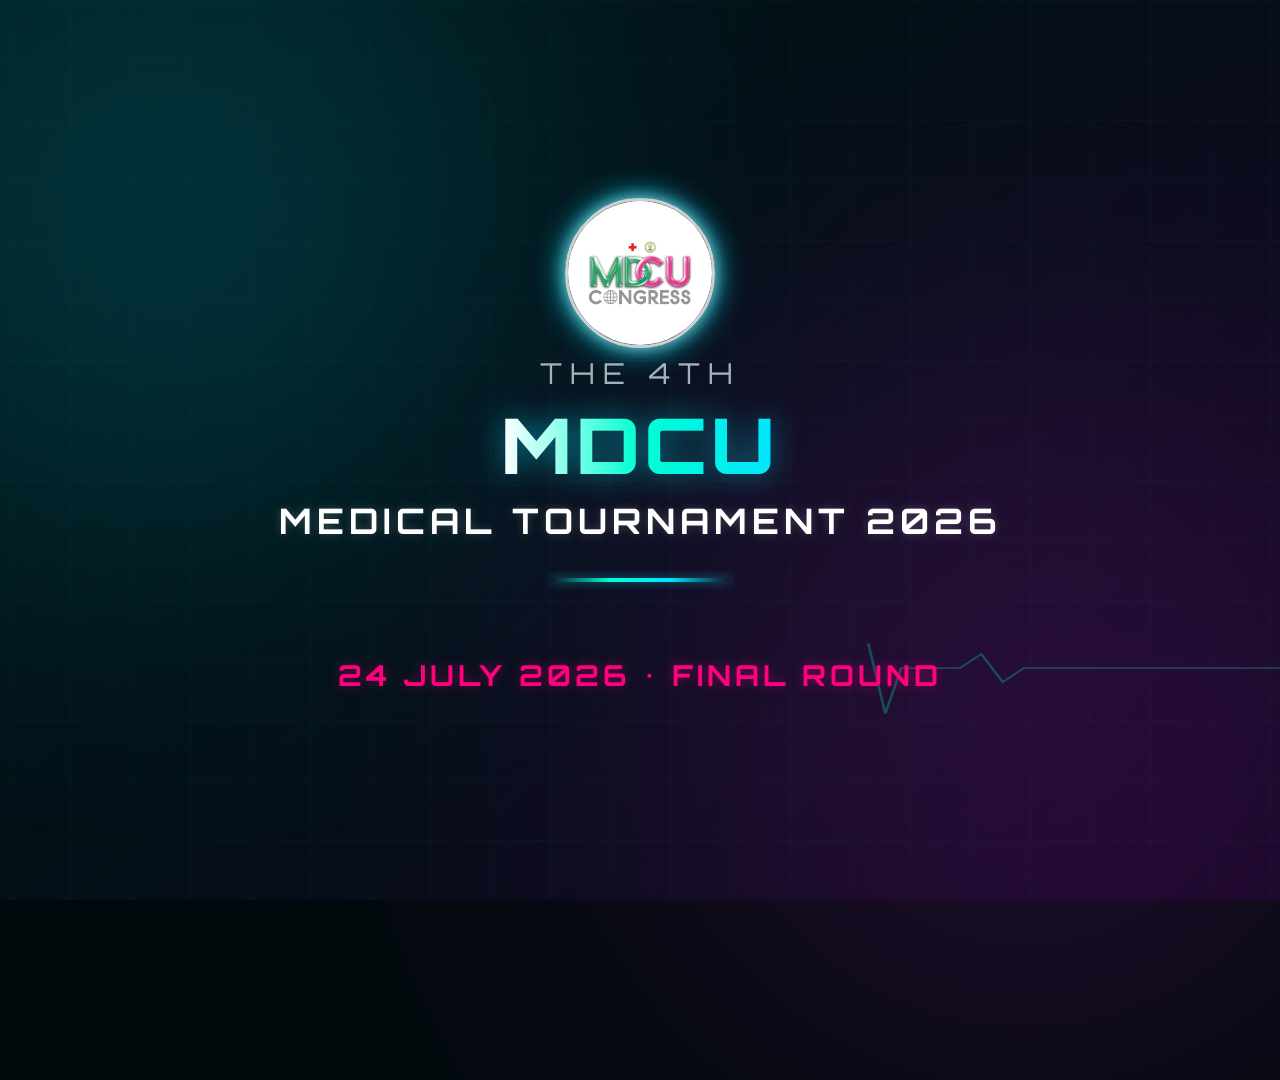
==== commit 6174de2d: "feat: update final.html and styles.css to enhance jeopardy card display; remove topic labels for cle" ====
--- a/final.html
+++ b/final.html
@@ -71,8 +71,7 @@
             <div class="topic-card">
               <div class="topic-icon">
                 <svg width="24" height="24" viewBox="0 0 24 24" fill="none" stroke="currentColor" stroke-width="2" stroke-linecap="round" stroke-linejoin="round">
-                  <path d="M14.5 2H6a2 2 0 0 0-2 2v16a2 2 0 0 0 2 2h12a2 2 0 0 0 2-2V7.5L14.5 2z"/>
-                  <polyline points="14 2 14 8 20 8"/>
+                  <path d="M22 12h-4l-3 9L9 3l-3 9H2"/>
                 </svg>
               </div>
               <h2 class="topic-title">Basic Medical Science</h2>
@@ -82,28 +81,24 @@
             <button class="jeopardy-card" data-topic="Basic Medical Science" data-item="1" data-score="100">
               <div class="card-item-tag">NO. 1</div>
               <div class="card-score-value">100</div>
-              <div class="card-topic-label">Basic Medical Science</div>
             </button>
 
             <!-- Q2: 200 -->
             <button class="jeopardy-card" data-topic="Basic Medical Science" data-item="2" data-score="200">
               <div class="card-item-tag">NO. 2</div>
               <div class="card-score-value">200</div>
-              <div class="card-topic-label">Basic Medical Science</div>
             </button>
 
             <!-- Q3: 200 -->
             <button class="jeopardy-card" data-topic="Basic Medical Science" data-item="3" data-score="200">
               <div class="card-item-tag">NO. 3</div>
               <div class="card-score-value">200</div>
-              <div class="card-topic-label">Basic Medical Science</div>
             </button>
 
             <!-- Q4: 250 -->
             <button class="jeopardy-card" data-topic="Basic Medical Science" data-item="4" data-score="250">
               <div class="card-item-tag">NO. 4</div>
               <div class="card-score-value">250</div>
-              <div class="card-topic-label">Basic Medical Science</div>
             </button>
           </div>
 
@@ -112,7 +107,9 @@
             <div class="topic-card">
               <div class="topic-icon">
                 <svg width="24" height="24" viewBox="0 0 24 24" fill="none" stroke="currentColor" stroke-width="2" stroke-linecap="round" stroke-linejoin="round">
-                  <path d="M22 12h-4l-3 9L9 3l-3 9H2"/>
+                  <path d="M4.8 2.3A.3.3 0 0 0 4.5 2h-1a.5.5 0 0 0-.5.5v5a7 7 0 0 0 14 0v-5a.5.5 0 0 0-.5-.5h-1a.3.3 0 0 0-.3.3"/>
+                  <path d="M8 15v1a6 6 0 0 0 6 6v0a6 6 0 0 0 6-6v-4"/>
+                  <circle cx="20" cy="10" r="2"/>
                 </svg>
               </div>
               <h2 class="topic-title">Clinical Science</h2>
@@ -122,28 +119,24 @@
             <button class="jeopardy-card" data-topic="Clinical Science" data-item="1" data-score="100">
               <div class="card-item-tag">NO. 1</div>
               <div class="card-score-value">100</div>
-              <div class="card-topic-label">Clinical Science</div>
             </button>
 
             <!-- Q2: 200 -->
             <button class="jeopardy-card" data-topic="Clinical Science" data-item="2" data-score="200">
               <div class="card-item-tag">NO. 2</div>
               <div class="card-score-value">200</div>
-              <div class="card-topic-label">Clinical Science</div>
             </button>
 
             <!-- Q3: 200 -->
             <button class="jeopardy-card" data-topic="Clinical Science" data-item="3" data-score="200">
               <div class="card-item-tag">NO. 3</div>
               <div class="card-score-value">200</div>
-              <div class="card-topic-label">Clinical Science</div>
             </button>
 
             <!-- Q4: 250 -->
             <button class="jeopardy-card" data-topic="Clinical Science" data-item="4" data-score="250">
               <div class="card-item-tag">NO. 4</div>
               <div class="card-score-value">250</div>
-              <div class="card-topic-label">Clinical Science</div>
             </button>
           </div>
 
@@ -152,7 +145,12 @@
             <div class="topic-card">
               <div class="topic-icon">
                 <svg width="24" height="24" viewBox="0 0 24 24" fill="none" stroke="currentColor" stroke-width="2" stroke-linecap="round" stroke-linejoin="round">
-                  <polygon points="12 2 15.09 8.26 22 9.27 17 14.14 18.18 21.02 12 17.77 5.82 21.02 7 14.14 2 9.27 8.91 8.26 12 2"></polygon>
+                  <path d="M12 6v4"/>
+                  <path d="M10 8h4"/>
+                  <path d="M18 20V6a2 2 0 0 0-2-2H8a2 2 0 0 0-2 2v14"/>
+                  <path d="M4 20h16"/>
+                  <path d="M10 12h4"/>
+                  <path d="M10 16h4"/>
                 </svg>
               </div>
               <h2 class="topic-title">MDCU</h2>
@@ -162,28 +160,24 @@
             <button class="jeopardy-card" data-topic="MDCU" data-item="1" data-score="100">
               <div class="card-item-tag">NO. 1</div>
               <div class="card-score-value">100</div>
-              <div class="card-topic-label">MDCU</div>
             </button>
 
             <!-- Q2: 200 -->
             <button class="jeopardy-card" data-topic="MDCU" data-item="2" data-score="200">
               <div class="card-item-tag">NO. 2</div>
               <div class="card-score-value">200</div>
-              <div class="card-topic-label">MDCU</div>
             </button>
 
             <!-- Q3: 200 -->
             <button class="jeopardy-card" data-topic="MDCU" data-item="3" data-score="200">
               <div class="card-item-tag">NO. 3</div>
               <div class="card-score-value">200</div>
-              <div class="card-topic-label">MDCU</div>
             </button>
 
             <!-- Q4: 250 -->
             <button class="jeopardy-card" data-topic="MDCU" data-item="4" data-score="250">
               <div class="card-item-tag">NO. 4</div>
               <div class="card-score-value">250</div>
-              <div class="card-topic-label">MDCU</div>
             </button>
           </div>
 
--- a/styles.css
+++ b/styles.css
@@ -380,14 +380,7 @@
 }
 
 .card-topic-label {
-  font-family: var(--font-main);
-  font-size: 0.82rem;
-  font-weight: 600;
-  color: var(--text-secondary);
-  letter-spacing: 0.5px;
-  text-transform: uppercase;
-  text-align: center;
-  margin-top: 2px;
+  display: none;
 }
 
 /* Score-tier specific neon styling for unclicked cards */
@@ -877,10 +870,12 @@
   letter-spacing: 0.5px;
   z-index: 100;
   backdrop-filter: blur(10px);
+  opacity: 0;
   transition: all 0.3s cubic-bezier(0.4, 0, 0.2, 1);
 }
 
 .nav-back-home:hover {
+  opacity: 1;
   color: var(--neon-cyan);
   border-color: var(--neon-cyan);
   box-shadow: 0 0 15px rgba(0, 255, 210, 0.2);
@@ -1239,14 +1234,7 @@
 }
 
 .card-topic-label {
-  font-family: var(--font-main);
-  font-size: 0.82rem;
-  font-weight: 600;
-  color: var(--text-secondary);
-  letter-spacing: 0.5px;
-  text-transform: uppercase;
-  text-align: center;
-  margin-top: 2px;
+  display: none;
 }
 
 /* Score-tier specific neon styling */
